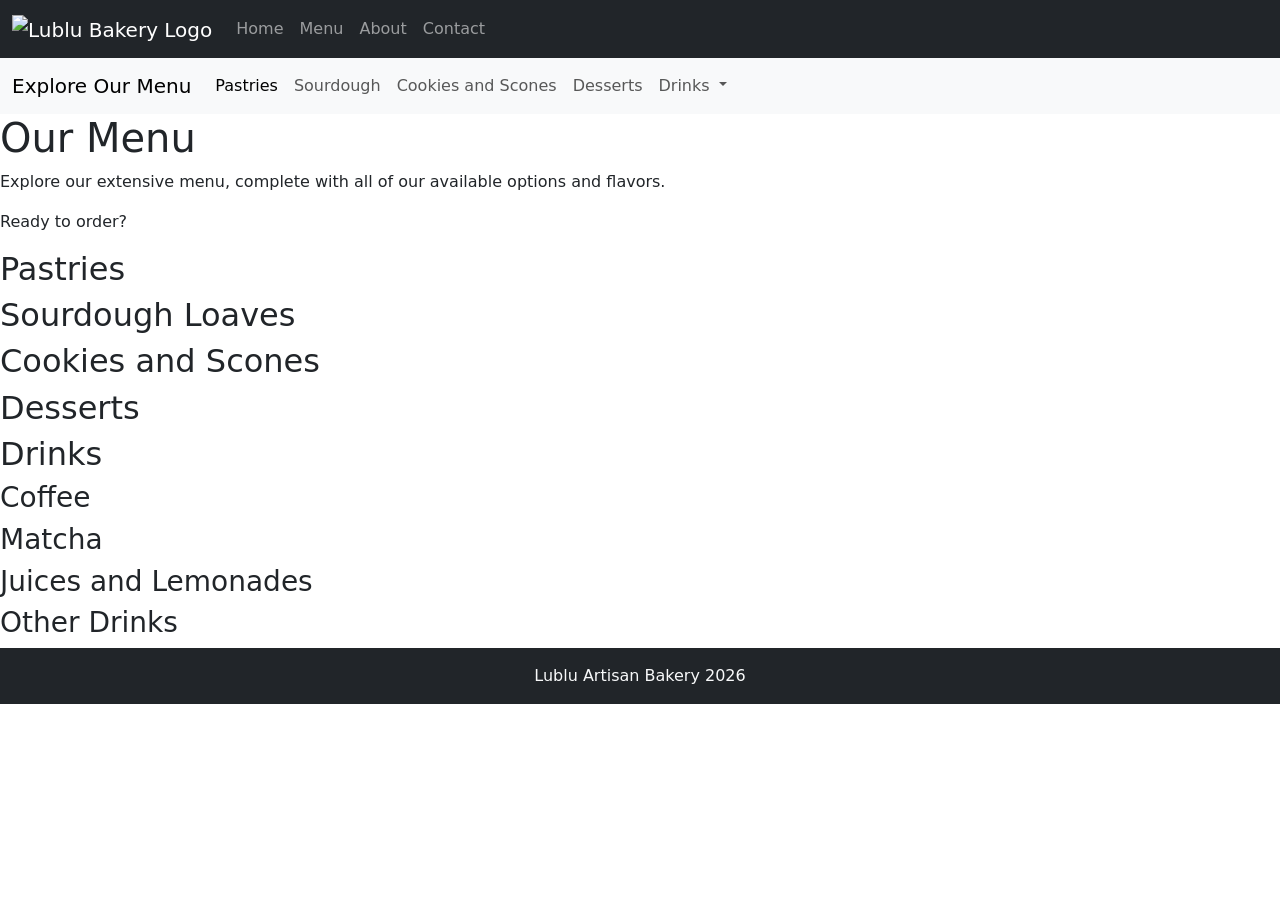
==== index.html @ 0f1e10f3 "Add links to navbar references" ====
<!DOCTYPE html>
<html lang="en">
  <head>
    <meta charset="UTF-8">
     <meta name="viewport" content="width=device-width, initial-scale=1.0">
    <title>Menu Page</title>
    <!-- Bootstrap CSS Link -->
    <link href="https://cdn.jsdelivr.net/npm/bootstrap@5.3.3/dist/css/bootstrap.min.css" 
      rel="stylesheet">
    <link rel="stylesheet" href="./style.css">
  </head>
  <body>

<!-- Navbar -->
    
  <nav class="navbar navbar-expand-lg navbar-dark bg-dark">
      <div class="container-fluid">
        <a class="navbar-brand" href="#">  <img src="https://raw.githubusercontent.com/kjyancy/Lublu_Bakery_Website/7b6d4e0c35b2d4a28bc377f7fe563a0fbf4da835/images/lublu%20logo.svg" alt="Lublu Bakery Logo" width="50" height="50"></a>
        <button class="navbar-toggler" type="button" data-bs-toggle="collapse" 
            data-bs-target="#navbarNav">
          <span class="navbar-toggler-icon"></span>
        </button>
        <div class="collapse navbar-collapse" id="navbarNav">
          <ul class="navbar-nav">
            <li class="nav-item">
              <a class="nav-link" href="index.html">Home</a>
            </li>
            <li class="nav-item">
              <a class="nav-link" href="menu.html">Menu</a>
            </li>
            <li class="nav-item">
              <a class="nav-link" href="about.html">About</a>
            </li>
            <li class="nav-item">
              <a class="nav-link" href="contact.html">Contact</a>
            </li>
          </ul>
        </div>
      </div>
    </nav>

<!-- secondary nav -->

<nav class="navbar navbar-expand-lg bg-body-tertiary">
  <div class="container-fluid">
    <a class="navbar-brand" href="#">Explore Our Menu</a>
    <button class="navbar-toggler" type="button" data-bs-toggle="collapse" data-bs-target="#navbarNavDropdown" aria-controls="navbarNavDropdown" aria-expanded="false" aria-label="Toggle navigation">
      <span class="navbar-toggler-icon"></span>
    </button>
    <div class="collapse navbar-collapse" id="navbarNavDropdown">
      <ul class="navbar-nav">
        <li class="nav-item">
          <a class="nav-link active" aria-current="page" href="#">Pastries</a>
        </li>
        <li class="nav-item">
          <a class="nav-link" href="#">Sourdough</a>
        </li>
        <li class="nav-item">
          <a class="nav-link" href="#">Cookies and Scones</a>
        </li>
        <li class="nav-item">
          <a class="nav-link" href="#">Desserts</a>
        </li>
        <li class="nav-item dropdown">
          <a class="nav-link dropdown-toggle" href="#" role="button" data-bs-toggle="dropdown" aria-expanded="false">
            Drinks
          </a>
          <ul class="dropdown-menu">
            <li><a class="dropdown-item" href="#">Coffee</a></li>
            <li><a class="dropdown-item" href="#">Matcha</a></li>
            <li><a class="dropdown-item" href="#">Juices and Lemonades</a></li>
            <li><a class="dropdown-item" href="#">Other</a></li>
          </ul>
        </li>
      </ul>
    </div>
  </div>
</nav>
    
<!-- Hero -->

    <h1>Our Menu</h1>
    <p>Explore our extensive menu, complete with all of our available options and flavors.</p>
    <p>Ready to order?</p>
    
    <h2>Pastries</h2>
    <h2>Sourdough Loaves</h2>
    <h2>Cookies and Scones</h2>
    <h2>Desserts</h2>
    <h2>Drinks</h2>
    <h3>Coffee</h3>
    <h3>Matcha</h3>
    <h3>Juices and Lemonades</h3>
    <h3>Other Drinks</h3>
  
    
<!-- Footer -->

    <footer class="bg-dark text-center text-lg-start">
  <div class="text-center text-light p-3">
    Lublu Artisan Bakery 2026
  </div>
</footer>
    
    <!-- Bootstrap JavaScript -->
    
<script src="https://cdn.jsdelivr.net/npm/bootstrap@5.3.3/dist/js/bootstrap.bundle.min.js">
</script>
    <script src="./script.js"></script>
  </body>
</html>
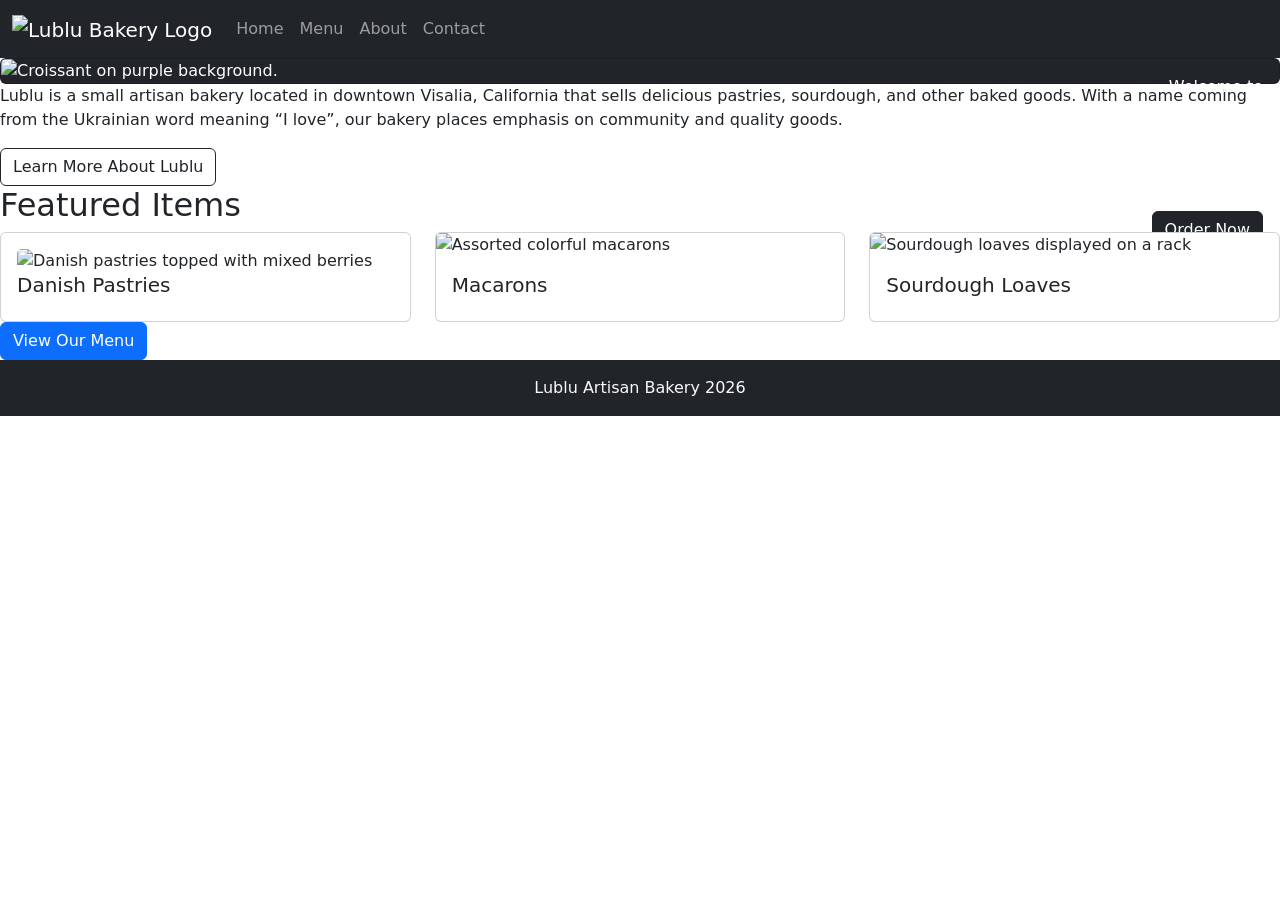
==== commit a465df73: "Revise title and enhance hero section Updated the title and added a hero section with a welcome mess" ====
--- a/index.html
+++ b/index.html
@@ -2,17 +2,17 @@
 <html lang="en">
   <head>
     <meta charset="UTF-8">
-     <meta name="viewport" content="width=device-width, initial-scale=1.0">
-    <title>Menu Page</title>
-    <!-- Bootstrap CSS Link -->
+      <meta name="viewport" content="width=device-width, initial-scale=1.0">
+    <title>Lublu Bakery Website</title>
+
+<!-- Bootstrap CSS Link -->
     <link href="https://cdn.jsdelivr.net/npm/bootstrap@5.3.3/dist/css/bootstrap.min.css" 
       rel="stylesheet">
     <link rel="stylesheet" href="./style.css">
   </head>
   <body>
-
+    
 <!-- Navbar -->
-    
   <nav class="navbar navbar-expand-lg navbar-dark bg-dark">
       <div class="container-fluid">
         <a class="navbar-brand" href="#">  <img src="https://raw.githubusercontent.com/kjyancy/Lublu_Bakery_Website/7b6d4e0c35b2d4a28bc377f7fe563a0fbf4da835/images/lublu%20logo.svg" alt="Lublu Bakery Logo" width="50" height="50"></a>
@@ -38,61 +38,58 @@
         </div>
       </div>
     </nav>
-
-<!-- secondary nav -->
-
-<nav class="navbar navbar-expand-lg bg-body-tertiary">
-  <div class="container-fluid">
-    <a class="navbar-brand" href="#">Explore Our Menu</a>
-    <button class="navbar-toggler" type="button" data-bs-toggle="collapse" data-bs-target="#navbarNavDropdown" aria-controls="navbarNavDropdown" aria-expanded="false" aria-label="Toggle navigation">
-      <span class="navbar-toggler-icon"></span>
-    </button>
-    <div class="collapse navbar-collapse" id="navbarNavDropdown">
-      <ul class="navbar-nav">
-        <li class="nav-item">
-          <a class="nav-link active" aria-current="page" href="#">Pastries</a>
-        </li>
-        <li class="nav-item">
-          <a class="nav-link" href="#">Sourdough</a>
-        </li>
-        <li class="nav-item">
-          <a class="nav-link" href="#">Cookies and Scones</a>
-        </li>
-        <li class="nav-item">
-          <a class="nav-link" href="#">Desserts</a>
-        </li>
-        <li class="nav-item dropdown">
-          <a class="nav-link dropdown-toggle" href="#" role="button" data-bs-toggle="dropdown" aria-expanded="false">
-            Drinks
-          </a>
-          <ul class="dropdown-menu">
-            <li><a class="dropdown-item" href="#">Coffee</a></li>
-            <li><a class="dropdown-item" href="#">Matcha</a></li>
-            <li><a class="dropdown-item" href="#">Juices and Lemonades</a></li>
-            <li><a class="dropdown-item" href="#">Other</a></li>
-          </ul>
-        </li>
-      </ul>
-    </div>
-  </div>
-</nav>
     
 <!-- Hero -->
 
-    <h1>Our Menu</h1>
-    <p>Explore our extensive menu, complete with all of our available options and flavors.</p>
-    <p>Ready to order?</p>
+    <div class="card text-bg-dark">
+  <img src="https://github.com/kjyancy/Lublu_Bakery_Website/blob/main/images/Lublu%20(1)%20(3).jpg?raw=true" class="card-img" alt="Croissant on purple background.">
+  <div class="card-img-overlay text-end align-content-end">
+    <p class="card-text">Welcome to</p>
+    <h1 class="card-title">Lublu</h1>
+    <p class="card-text">Artisan Bakery</p>
+    <button type="button" class="btn btn-dark">Order Now</button>
+  </div>
+</div>
+
+
+<!-- Introduction -->
     
-    <h2>Pastries</h2>
-    <h2>Sourdough Loaves</h2>
-    <h2>Cookies and Scones</h2>
-    <h2>Desserts</h2>
-    <h2>Drinks</h2>
-    <h3>Coffee</h3>
-    <h3>Matcha</h3>
-    <h3>Juices and Lemonades</h3>
-    <h3>Other Drinks</h3>
+    <p>Lublu is a small artisan bakery located in downtown Visalia, California that sells delicious pastries, sourdough, and other baked goods. With a name coming from the Ukrainian word meaning “I love”, our bakery places emphasis on community and quality goods.</p>
+    <button type="button" class="btn btn-outline-dark">Learn More About Lublu</button>
+    
+<!-- Featured Items -->
+    
+<h2>Featured Items</h2>
+
   
+
+<div class="row row-cols-1 row-cols-md-3 g-4">
+  <div class="col">
+    <div class="card h-100">
+      <div class="card-body">
+        <img src="https://github.com/kjyancy/Lublu_Bakery_Website/blob/main/images/Lublu%20(2).png?raw=true" class="card-img-top" alt="Danish pastries topped with mixed berries">
+        <h5 class="card-title">Danish Pastries</h5>
+      </div>
+    </div>
+  </div>
+  <div class="col">
+    <div class="card h-100">
+      <img src="https://github.com/kjyancy/Lublu_Bakery_Website/blob/main/images/Lublu%20(2).jpg?raw=true" class="card-img-top" alt="Assorted colorful macarons">
+      <div class="card-body">
+        <h5 class="card-title">Macarons</h5>
+      </div>
+    </div>
+  </div>
+  <div class="col">
+    <div class="card h-100">
+      <img src="https://github.com/kjyancy/Lublu_Bakery_Website/blob/main/images/Lublu%20(3).jpg?raw=true" class="card-img-top" alt="Sourdough loaves displayed on a rack">
+      <div class="card-body">
+        <h5 class="card-title">Sourdough Loaves</h5>
+      </div>
+    </div>
+  </div>
+</div>
+<button type="button" class="btn btn-primary">View Our Menu</button>
     
 <!-- Footer -->
 
@@ -103,7 +100,6 @@
 </footer>
     
     <!-- Bootstrap JavaScript -->
-    
 <script src="https://cdn.jsdelivr.net/npm/bootstrap@5.3.3/dist/js/bootstrap.bundle.min.js">
 </script>
     <script src="./script.js"></script>
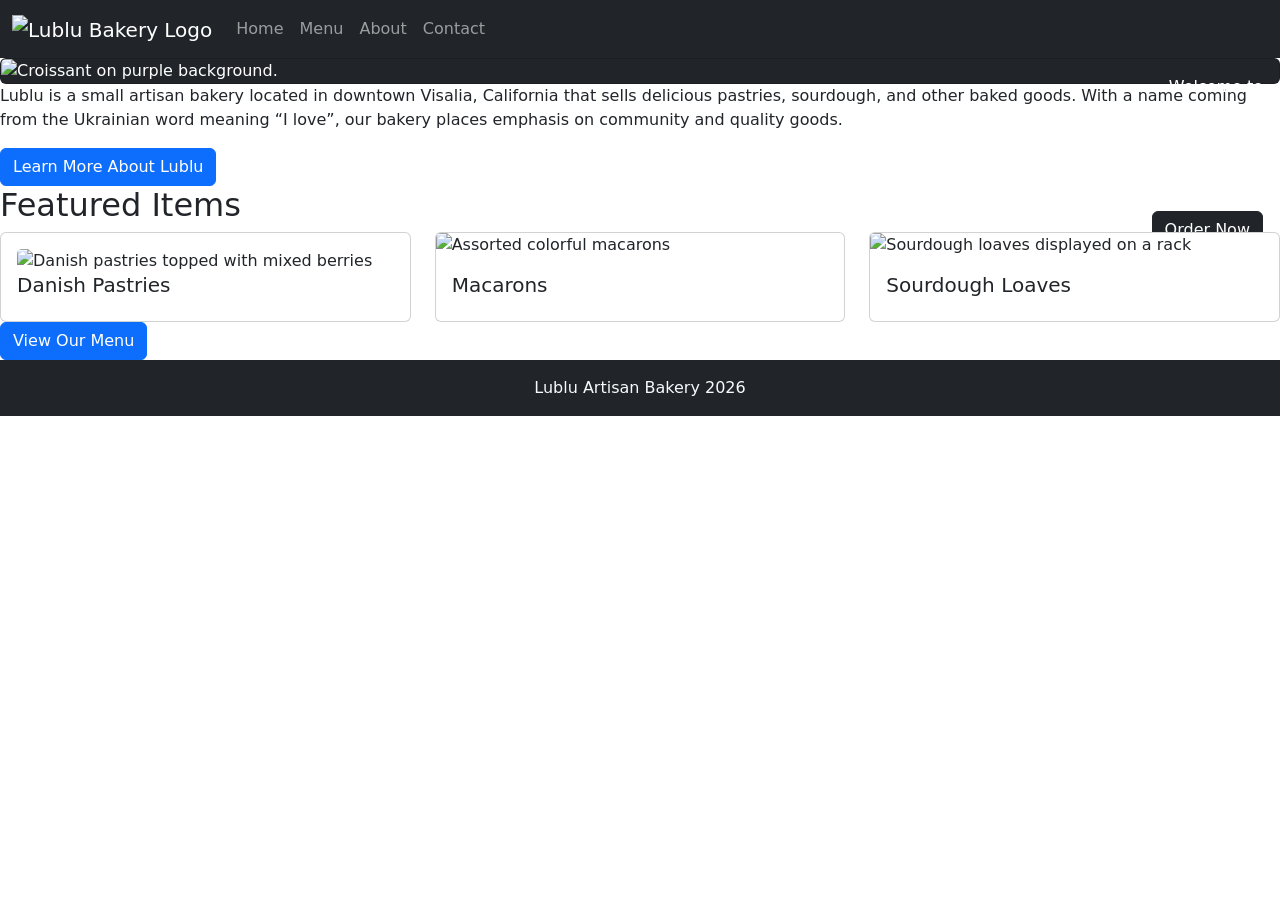
==== commit 59f1831a: "Add references to CTA buttons" ====
--- a/index.html
+++ b/index.html
@@ -42,12 +42,12 @@
 <!-- Hero -->
 
     <div class="card text-bg-dark">
-  <img src="https://github.com/kjyancy/Lublu_Bakery_Website/blob/main/images/Lublu%20(1)%20(3).jpg?raw=true" class="card-img" alt="Croissant on purple background.">
+  <img src="https://github.com/kjyancy/Lublu_Bakery_Website/blob/main/images/Croissant.jpg?raw=true" class="card-img" alt="Croissant on purple background.">
   <div class="card-img-overlay text-end align-content-end">
     <p class="card-text">Welcome to</p>
     <h1 class="card-title">Lublu</h1>
     <p class="card-text">Artisan Bakery</p>
-    <button type="button" class="btn btn-dark">Order Now</button>
+    <a href="https://www.doordash.com/store/lublu-bakery-visalia-52318921/125216968/?srsltid=AYCX9vLJ8zUqaTKXfwKxEIwTwzgc3pfhWzXzo1zzV_KCQog7gXTek99n" class="btn btn-dark" role="button" target="_blank" rel="noopener noreferrer">Order Now</a>
   </div>
 </div>
 
@@ -55,8 +55,7 @@
 <!-- Introduction -->
     
     <p>Lublu is a small artisan bakery located in downtown Visalia, California that sells delicious pastries, sourdough, and other baked goods. With a name coming from the Ukrainian word meaning “I love”, our bakery places emphasis on community and quality goods.</p>
-    <button type="button" class="btn btn-outline-dark">Learn More About Lublu</button>
-    
+ <a href="about.html" class="btn btn-primary" role="button" target="_blank" rel="noopener noreferrer">Learn More About Lublu</a>    
 <!-- Featured Items -->
     
 <h2>Featured Items</h2>
@@ -67,14 +66,14 @@
   <div class="col">
     <div class="card h-100">
       <div class="card-body">
-        <img src="https://github.com/kjyancy/Lublu_Bakery_Website/blob/main/images/Lublu%20(2).png?raw=true" class="card-img-top" alt="Danish pastries topped with mixed berries">
+        <img src="https://github.com/kjyancy/Lublu_Bakery_Website/blob/main/images/Danishes.jpg?raw=true" class="card-img-top" alt="Danish pastries topped with mixed berries">
         <h5 class="card-title">Danish Pastries</h5>
       </div>
     </div>
   </div>
   <div class="col">
     <div class="card h-100">
-      <img src="https://github.com/kjyancy/Lublu_Bakery_Website/blob/main/images/Lublu%20(2).jpg?raw=true" class="card-img-top" alt="Assorted colorful macarons">
+      <img src="https://github.com/kjyancy/Lublu_Bakery_Website/blob/main/images/Macarons.jpg?raw=true" class="card-img-top" alt="Assorted colorful macarons">
       <div class="card-body">
         <h5 class="card-title">Macarons</h5>
       </div>
@@ -82,14 +81,14 @@
   </div>
   <div class="col">
     <div class="card h-100">
-      <img src="https://github.com/kjyancy/Lublu_Bakery_Website/blob/main/images/Lublu%20(3).jpg?raw=true" class="card-img-top" alt="Sourdough loaves displayed on a rack">
+      <img src="https://github.com/kjyancy/Lublu_Bakery_Website/blob/main/images/Sourdough.jpg?raw=true" class="card-img-top" alt="Sourdough loaves displayed on a rack">
       <div class="card-body">
         <h5 class="card-title">Sourdough Loaves</h5>
       </div>
     </div>
   </div>
 </div>
-<button type="button" class="btn btn-primary">View Our Menu</button>
+<a href="menu.html" class="btn btn-primary" role="button" target="_blank" rel="noopener noreferrer">View Our Menu</a>
     
 <!-- Footer -->
 
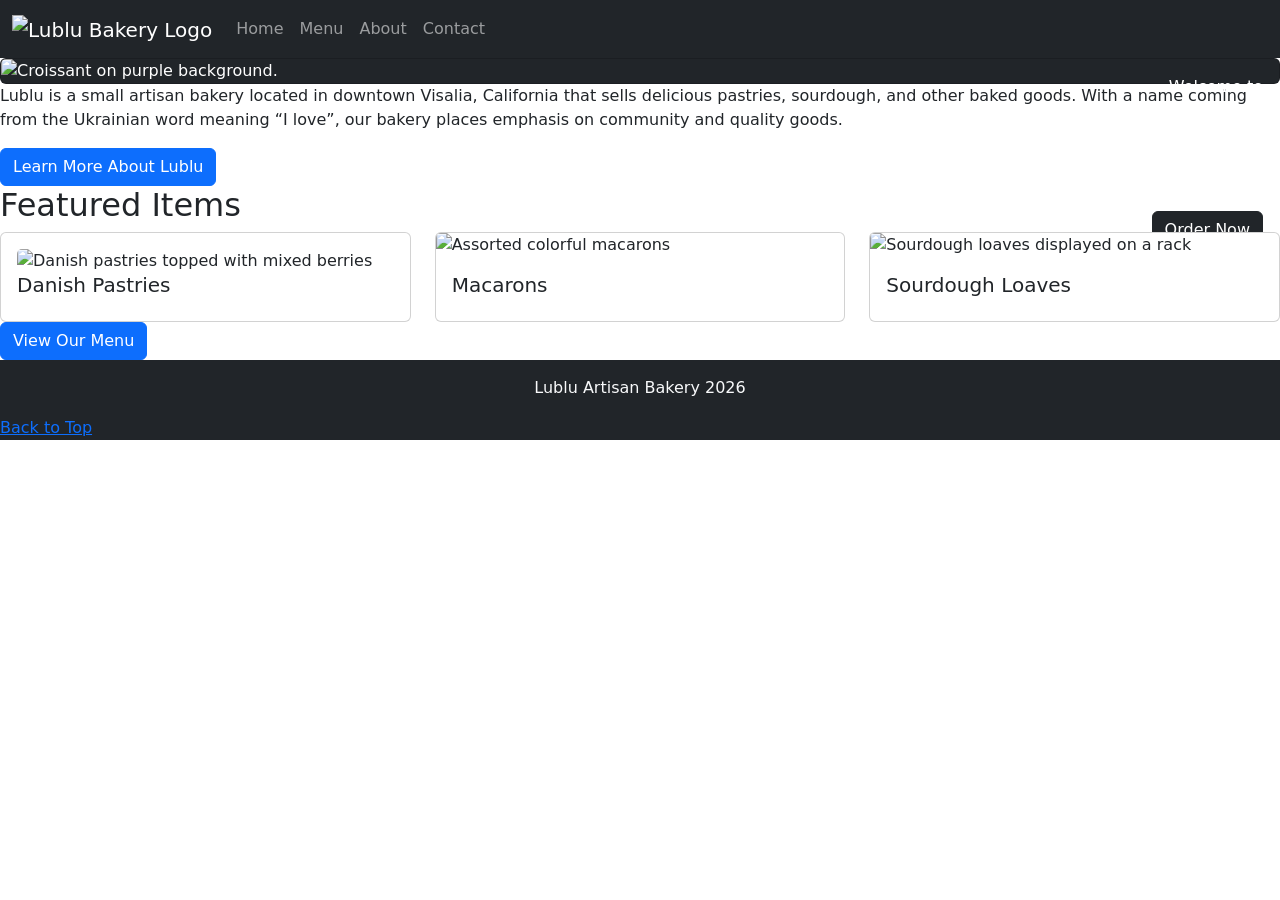
==== commit 62e90546: "Add 'Back to Top' button in footer Added a 'Back to Top' button in the footer." ====
--- a/index.html
+++ b/index.html
@@ -10,7 +10,7 @@
       rel="stylesheet">
     <link rel="stylesheet" href="./style.css">
   </head>
-  <body>
+  <body id="top">
     
 <!-- Navbar -->
   <nav class="navbar navbar-expand-lg navbar-dark bg-dark">
@@ -96,6 +96,7 @@
   <div class="text-center text-light p-3">
     Lublu Artisan Bakery 2026
   </div>
+        <a id="top-button" href="#top">Back to Top</a>
 </footer>
     
     <!-- Bootstrap JavaScript -->
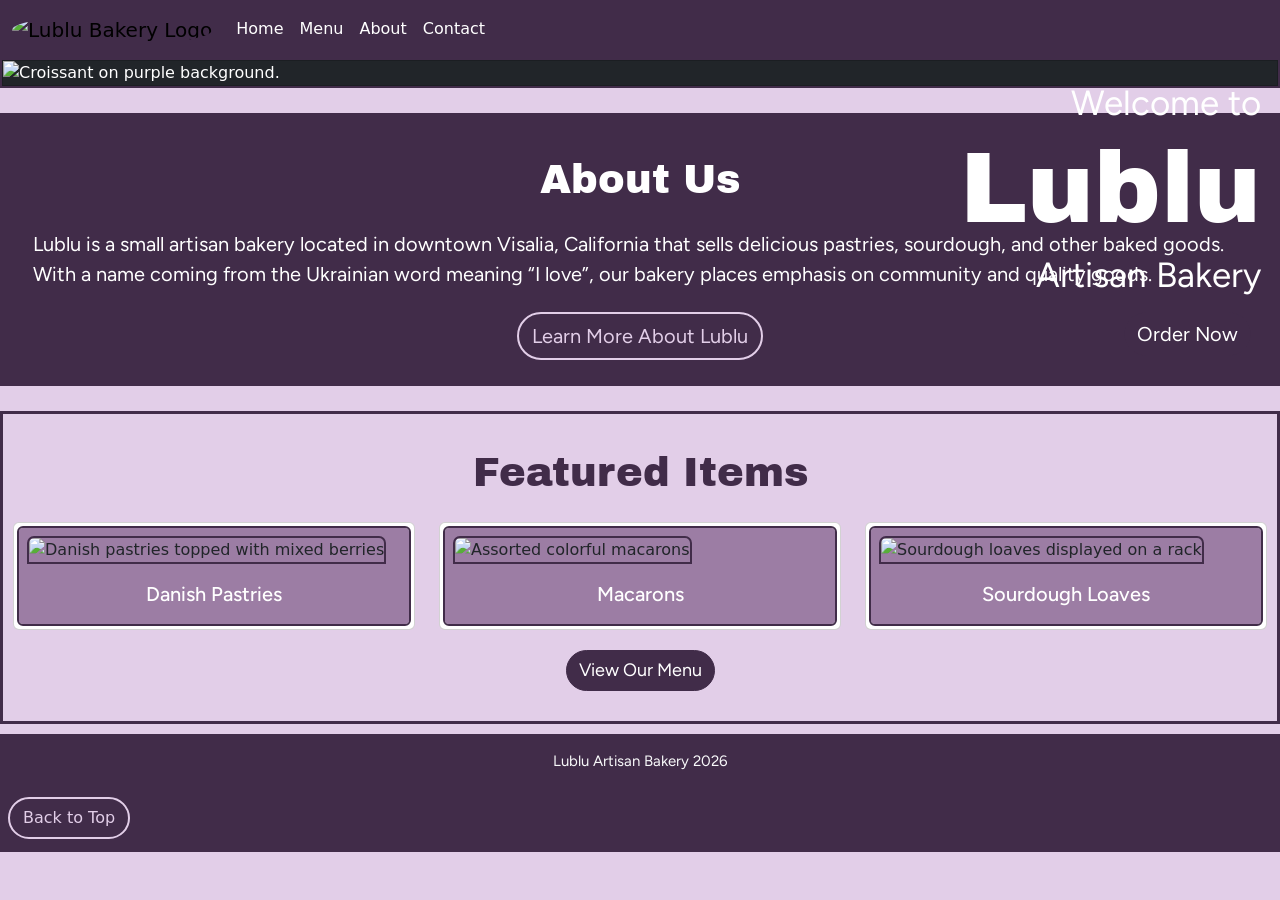
==== commit dec757c1: "Edit index.html page Fixing bootstrap html elements to better fit the styling and design of the cust" ====
--- a/index.html
+++ b/index.html
@@ -10,15 +10,15 @@
       rel="stylesheet">
     <link rel="stylesheet" href="./style.css">
   </head>
-  <body id="top">
+  <body>
     
 <!-- Navbar -->
-  <nav class="navbar navbar-expand-lg navbar-dark bg-dark">
+  <nav class="navbar navbar-expand-lg">
       <div class="container-fluid">
-        <a class="navbar-brand" href="#">  <img src="https://raw.githubusercontent.com/kjyancy/Lublu_Bakery_Website/7b6d4e0c35b2d4a28bc377f7fe563a0fbf4da835/images/lublu%20logo.svg" alt="Lublu Bakery Logo" width="50" height="50"></a>
+        <a class="navbar-brand" href="#">  <img src="https://raw.githubusercontent.com/kjyancy/Lublu_Bakery_Website/5b2fc052fd9222803df62ec7792e22bb1c7a05a9/images/lublu%20logo.svg" class="rounded-circle" alt="Lublu Bakery Logo" width="50" height="50"></a>
         <button class="navbar-toggler" type="button" data-bs-toggle="collapse" 
             data-bs-target="#navbarNav">
-          <span class="navbar-toggler-icon"></span>
+          <span class="navbar-toggler-icon navbar-dark"></span>
         </button>
         <div class="collapse navbar-collapse" id="navbarNav">
           <ul class="navbar-nav">
@@ -40,63 +40,69 @@
     </nav>
     
 <!-- Hero -->
-
-    <div class="card text-bg-dark">
-  <img src="https://github.com/kjyancy/Lublu_Bakery_Website/blob/main/images/Croissant.jpg?raw=true" class="card-img" alt="Croissant on purple background.">
+<section id="hero">
+    <div class="card text-bg-dark rounded-0">
+  <img src="https://github.com/kjyancy/Lublu_Bakery_Website/blob/main/images/HeroCardImage.jpg?raw=true" class="card-img rounded-0" alt="Croissant on purple background.">
   <div class="card-img-overlay text-end align-content-end">
-    <p class="card-text">Welcome to</p>
-    <h1 class="card-title">Lublu</h1>
-    <p class="card-text">Artisan Bakery</p>
-    <a href="https://www.doordash.com/store/lublu-bakery-visalia-52318921/125216968/?srsltid=AYCX9vLJ8zUqaTKXfwKxEIwTwzgc3pfhWzXzo1zzV_KCQog7gXTek99n" class="btn btn-dark" role="button" target="_blank" rel="noopener noreferrer">Order Now</a>
-  </div>
-</div>
-
+    <p class="hero-card-text">Welcome to</p>
+    <h1 class="hero-card-title">Lublu</h1>
+    <p class="hero-card-text">Artisan Bakery</p>
+    <a href="https://www.doordash.com/store/lublu-bakery-visalia-52318921/125216968/?srsltid=AYCX9vLJ8zUqaTKXfwKxEIwTwzgc3pfhWzXzo1zzV_KCQog7gXTek99n" id="hero-btn" class="btn btn-dark btn-custom-outline rounded-pill" role="button" target="_blank" rel="noopener noreferrer">Order Now</a>
+    </div>
+    </div>
+</section>
 
 <!-- Introduction -->
+   <section id="introduction">
+     <h2 id="about-heading" class="heading">About Us</h2>
+    <p class="intro-text">Lublu is a small artisan bakery located in downtown Visalia, California that sells delicious pastries, sourdough, and other baked goods. With a name coming from the Ukrainian word meaning “I love”, our bakery places emphasis on community and quality goods.</p>
+  <div class="btn-container">
+    <a href="about.html" id="second-btn" class="btn btn-primary btn-custom-outline rounded-pill" role="button" target="_blank" rel="noopener noreferrer">Learn More About Lublu</a>
+  </div>
+   </section>
     
-    <p>Lublu is a small artisan bakery located in downtown Visalia, California that sells delicious pastries, sourdough, and other baked goods. With a name coming from the Ukrainian word meaning “I love”, our bakery places emphasis on community and quality goods.</p>
- <a href="about.html" class="btn btn-primary" role="button" target="_blank" rel="noopener noreferrer">Learn More About Lublu</a>    
 <!-- Featured Items -->
-    
-<h2>Featured Items</h2>
-
-  
+   <section class="featured">
+<h2 class="heading">Featured Items</h2>
 
 <div class="row row-cols-1 row-cols-md-3 g-4">
   <div class="col">
     <div class="card h-100">
-      <div class="card-body">
-        <img src="https://github.com/kjyancy/Lublu_Bakery_Website/blob/main/images/Danishes.jpg?raw=true" class="card-img-top" alt="Danish pastries topped with mixed berries">
-        <h5 class="card-title">Danish Pastries</h5>
+      <div class="card-body custom-card-outline rounded-1">
+        <img src="https://github.com/kjyancy/Lublu_Bakery_Website/blob/main/images/Danishes.jpg?raw=true" class="card-img-top custom-img-outline" alt="Danish pastries topped with mixed berries">
+        <h5 class="card-title text-center">Danish Pastries</h5>
       </div>
     </div>
   </div>
   <div class="col">
     <div class="card h-100">
-      <img src="https://github.com/kjyancy/Lublu_Bakery_Website/blob/main/images/Macarons.jpg?raw=true" class="card-img-top" alt="Assorted colorful macarons">
-      <div class="card-body">
-        <h5 class="card-title">Macarons</h5>
+      <div class="card-body custom-card-outline rounded-1">
+         <img src="https://github.com/kjyancy/Lublu_Bakery_Website/blob/main/images/Macarons.jpg?raw=true" class="card-img-top custom-img-outline" alt="Assorted colorful macarons">
+        <h5 class="card-title text-center">Macarons</h5>
       </div>
     </div>
   </div>
   <div class="col">
     <div class="card h-100">
-      <img src="https://github.com/kjyancy/Lublu_Bakery_Website/blob/main/images/Sourdough.jpg?raw=true" class="card-img-top" alt="Sourdough loaves displayed on a rack">
-      <div class="card-body">
-        <h5 class="card-title">Sourdough Loaves</h5>
+      <div class="card-body custom-card-outline rounded-1">
+         <img src="https://github.com/kjyancy/Lublu_Bakery_Website/blob/main/images/Sourdough.jpg?raw=true" class="card-img-top custom-img-outline" alt="Sourdough loaves displayed on a rack">
+        <h5 class="card-title text-center">Sourdough Loaves</h5>
       </div>
     </div>
   </div>
 </div>
-<a href="menu.html" class="btn btn-primary" role="button" target="_blank" rel="noopener noreferrer">View Our Menu</a>
+    <div class="btn-container">
+<a href="menu.html" id="menu-btn" class="btn btn-primary btn-custom-outline rounded-pill" role="button" target="_blank" rel="noopener noreferrer">View Our Menu</a>
+    </div>
+   </section>
     
 <!-- Footer -->
 
-    <footer class="bg-dark text-center text-lg-start">
-  <div class="text-center text-light p-3">
+    <footer class="text-center text-lg-start">
+  <div id="footer-text" class="text-center text-light p-3">
     Lublu Artisan Bakery 2026
   </div>
-        <a id="top-button" href="#top">Back to Top</a>
+      <a id="top-btn" href="#top" class="btn btn-custom-outline rounded-pill" role="button" target="_blank" rel="noopener noreferrer">Back to Top</a>
 </footer>
     
     <!-- Bootstrap JavaScript -->
--- a/style.css
+++ b/style.css
@@ -0,0 +1,184 @@
+@import url('https://fonts.googleapis.com/css2?family=Archivo+Black&family=Figtree:ital,wght@0,300..900;1,300..900&display=swap');
+/* HOME PAGE CUSTOM CSS */
+
+  /* Navigation Bar */
+.navbar {
+  background-color: #412c49;
+}
+.nav-link {
+  color: #ffffff;
+}
+
+.nav-link:hover {
+  color: #9c7da4;
+}
+  /* Hero Section */
+#hero {
+  border: 2px solid #412c49;
+}
+      /* Default: Mobile size */
+.hero-card-text {
+  font-family: "figtree";
+  font-size: 20px;
+  padding:0px;
+  margin:0px;
+}
+.hero-card-title {
+  font-family: "archivo black";
+  font-size: 50px;
+  margin:0px;
+  padding:0px;
+}
+#hero-btn{
+  font-size: 25px;
+}
+#hero-btn{
+  font-family: "figtree";
+  font-size: 15px;
+  background-color: #412c49;
+  margin-top:10px;
+  }
+#hero-btn:hover {
+  background-color: #e2cee8;
+  color: #412c49;
+  font-weight:bold;
+}
+      /* Desktop screens (768px and wider) */
+@media (min-width: 768px) {
+ .hero-card-text {
+  font-size: 35px;
+   padding:0px;
+   margin:0px;
+}
+.hero-card-title {
+  padding:0px;
+  margin-top:0px;
+  font-size: 100px;
+}
+
+#hero-btn{
+  font-size: 25px;
+}
+#hero-btn{
+  font-family: "figtree";
+  font-size: 20px;
+  background-color: #412c49;
+  margin: 10px;
+  }
+#hero-btn:hover {
+  background-color: #e2cee8;
+  color: #412c49;
+  font-weight:bold;
+}
+}
+  /*intro section*/
+#introduction {
+  padding: 15px;
+  border: 3px solid #412c49;
+  margin-top:25px;
+  margin-bottom:25px;
+  background-color: #412c49;
+}
+#about-heading {
+  color: white;
+}
+.intro-text {
+  font-family:"figtree";
+  font-size: 20px;
+  color: white;
+  margin:15px;
+  margin-top:25px;
+}
+body {
+  background-color: #e2cee8;
+}
+#second-btn {
+  font-family:"figtree";
+  font-size: 20px;
+}
+#second-btn{
+  outline: 2px solid #e2cee8;
+  color: #e2cee8;
+  margin:10px;
+  background-color: #412c49;
+  }
+#second-btn:hover {
+  background-color: #e2cee8;
+  color: #412c49;
+  font-weight:bold;
+}
+/*featured items section*/
+.featured {
+  padding: 10px;
+  border: 3px solid #412c49;
+  margin-top: 5px;
+  margin-bottom: 5px;
+}
+.heading {
+  font-family: "archivo black";
+  color: #412c49;
+  font-size:40px;
+  display:flex;
+  justify-content:center;
+  margin: 25px;
+}
+.custom-card-outline {
+  outline: 2px solid #412c49;
+}
+.card-body {
+  background-color: #9c7da4;
+  margin:5px;
+  padding:10px;
+}
+.custom-img-outline {
+  outline: 2px solid #412c49;
+}
+
+.card-title {
+  font-family: "FIGTREE";
+  color: white;
+  margin-top: 20px;
+}
+#menu-btn{
+  font-family: "figtree";
+  font-size: 18px;
+  background-color: #412c49;
+  margin: 20px;
+  }
+#menu-btn:hover {
+  background-color: #e2cee8;
+  color: #412c49;
+  font-weight:bold;
+  outline: solid 2px #412c49;
+}
+.btn-container{
+  display:flex;
+  justify-content:center;
+}
+/*extra button settings*/
+.btn-custom-outline {
+  --bs-btn-border-color: #412c49;
+  --bs-btn-hover-border-color: #412c49;
+  --bs-btn-focus-shadow-color: #412c49;
+}
+
+footer {
+  background-color: #412c49;
+}
+#top-btn{
+   outline: 2px solid #e2cee8;
+  color: #e2cee8;
+  margin:10px;
+  margin-bottom:15px;
+  }
+#top-btn:hover {
+  background-color: #e2cee8;
+  color: #412c49;
+  font-weight:bold;
+}
+#footer-text {
+  font-family:"figtree";
+  font-size: 15px;
+  padding: 3px;
+  margin-top:10px;
+}
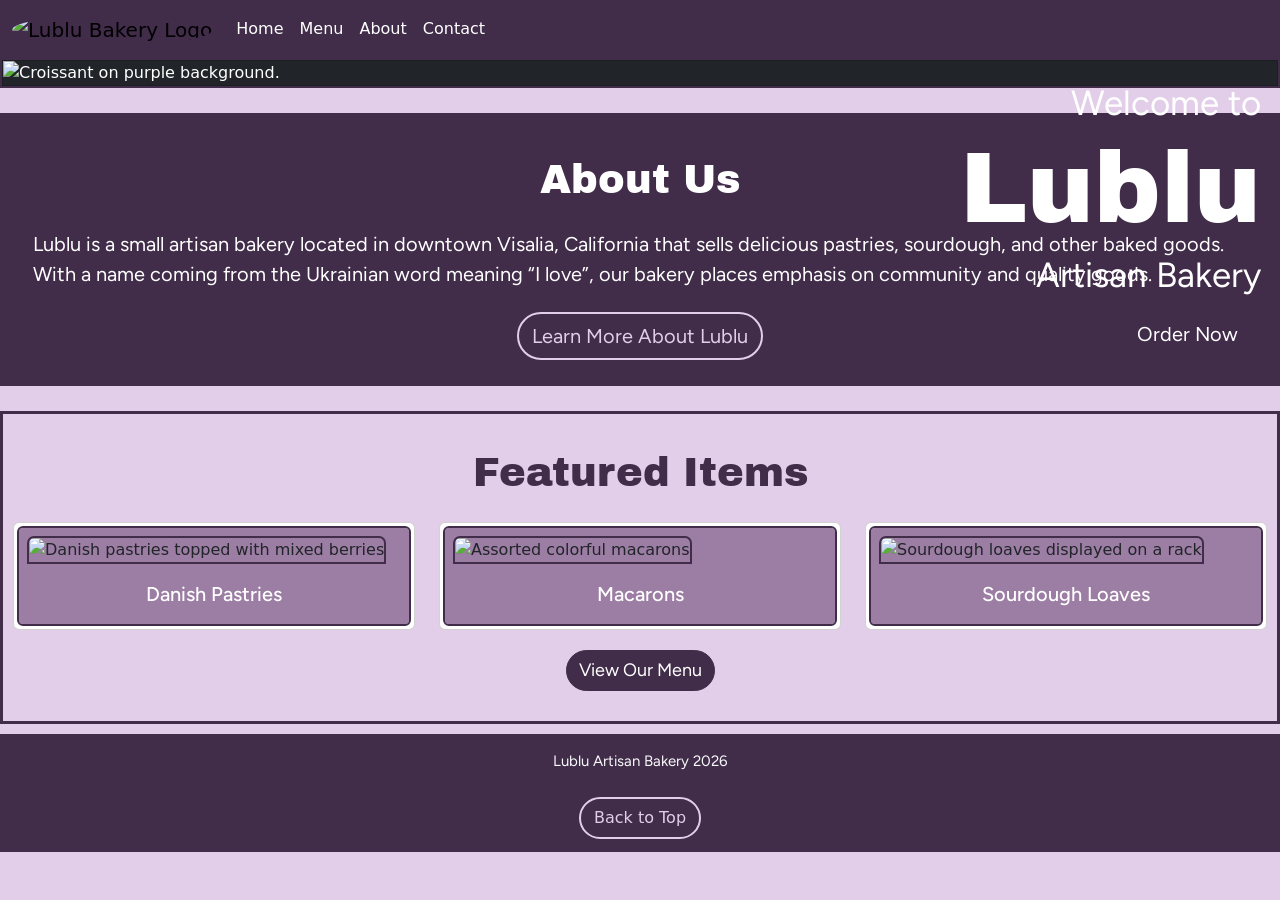
==== commit 2895253c: "Center 'Back to Top' button in footer" ====
--- a/index.html
+++ b/index.html
@@ -102,8 +102,10 @@
   <div id="footer-text" class="text-center text-light p-3">
     Lublu Artisan Bakery 2026
   </div>
+       <div class="btn-container">
       <a id="top-btn" href="#top" class="btn btn-custom-outline rounded-pill" role="button" target="_blank" rel="noopener noreferrer">Back to Top</a>
-</footer>
+       </div>
+    </footer>
     
     <!-- Bootstrap JavaScript -->
 <script src="https://cdn.jsdelivr.net/npm/bootstrap@5.3.3/dist/js/bootstrap.bundle.min.js">
